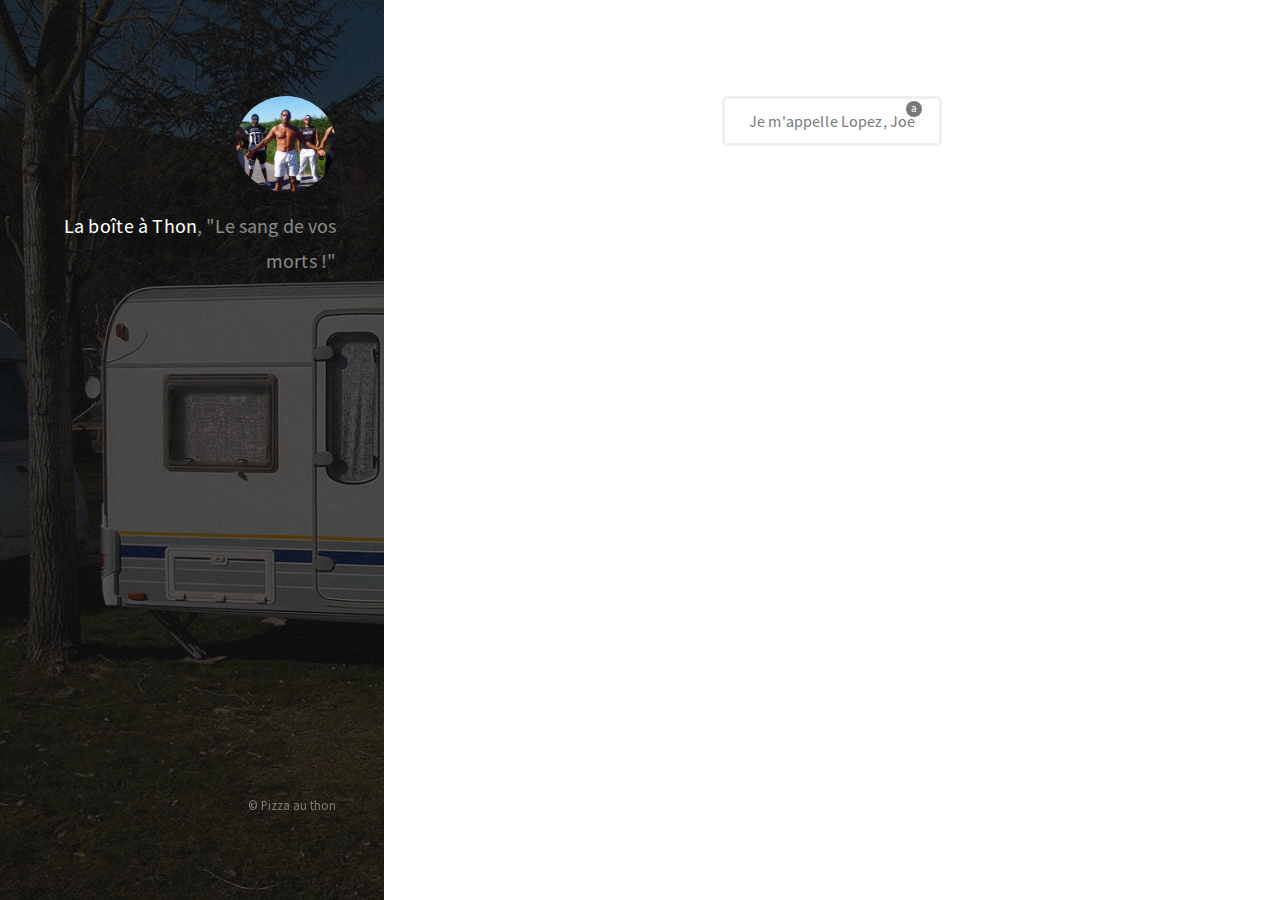
==== index.html @ dbb8b68d "change folders" ====
<html>
  <head>
		<title>La boîte à Thon</title>
		<meta http-equiv="content-type" content="text/html; charset=utf-8">
		<meta name="description" content="Le sang de vos morts !">

		<script src="js/jquery.min.js"></script>
		<script src="js/jquery.poptrox.min.js"></script>
		<script src="js/skel.min.js"></script>
		<script src="js/init.js"></script>
		<script src="assets/code.createjs.com/soundjs-0.6.1.min.js.mjs"></script>
    <script src="js/play.js"></script>

    <meta property="go:title" content="La boite à Lopez">
    <meta property="og:url" content="http://boitalopez.neuviemepage.com/">
    <meta property="go:image" content="http://boitalopez.neuviemepage.com/facebook.jpg">		
    <noscript>
      <link rel="stylesheet" href="css/skel.css">
      <link rel="stylesheet" href="css/style.css">
      <link rel="stylesheet" href="css/style-xlarge.css">
    </noscript>
  </head>
  <body onload="init();" id="top">
		<!-- Header -->
    <header id="header">
      <a href="./" class="image avatar"><img src="images/avatar.jpg.jpeg" alt=""></a>
      <h1>
        <strong>La boîte à Thon</strong>, <br>"Le sang de vos morts !"
      </h1>
    </header>
    <!-- Main -->
    <div id="main">
      <!-- One -->
      <section id="one">
        <ul class="actions" style="text-align: center;">
          <li><a id="0" href="#" class="button" onclick="playSound(this); return false;" data-label="Je m'appelle Lopez, Joe"><img class="icon" src="./images/preloader.svg" width="40" height="25" alt=""></a><small><span>a</span></small></li>
          <!-- <li><a id="1" href="./" class="button" onclick="playSound(this); return false;" data-label="Je suis oblig&#195;&#169; de faire &#195;&#167;a..."><img class="icon" src="images/preloader.svg" width="40" height="25" alt=""></a><small><span>z</span></small></li>
          <li><a id="2" href="./" class="button" onclick="playSound(this); return false;" data-label="Qui a pris une vol&#195;&#169;e !"><img class="icon" src="images/preloader.svg" width="40" height="25" alt=""></a><small><span>e</span></small></li>
          <li><a id="3" href="./" class="button" onclick="playSound(this); return false;" data-label="Et Hofmann de tes morts !"><img class="icon" src="images/preloader.svg" width="40" height="25" alt=""></a><small><span>r</span></small></li>
          <li><a id="4" href="./" class="button" onclick="playSound(this); return false;" data-label="Lopez de vos morts"><img class="icon" src="images/preloader.svg" width="40" height="25" alt=""></a><small><span>t</span></small></li>
          <li><a id="5" href="./" class="button" onclick="playSound(this); return false;" data-label="Je vais vous enculer vos morts"><img class="icon" src="images/preloader.svg" width="40" height="25" alt=""></a><small><span>y</span></small></li>
          <li><a id="6" href="./" class="button" onclick="playSound(this); return false;" data-label="Tu viens quand tu veux !"><img class="icon" src="images/preloader.svg" width="40" height="25" alt=""></a><small><span>u</span></small></li>
          <li><a id="7" href="./" class="button" onclick="playSound(this); return false;" data-label="il a fallu que je vienne..."><img class="icon" src="images/preloader.svg" width="40" height="25" alt=""></a><small><span>i</span></small></li>
          <li><a id="8" href="./" class="button" onclick="playSound(this); return false;" data-label="Tu vois ce que tu me forces &#195;&#160; faire ?"><img class="icon" src="images/preloader.svg" width="40" height="25" alt=""></a><small><span>o</span></small></li>
          <li><a id="9" href="./" class="button" onclick="playSound(this); return false;" data-label="Moi je viens tout seul !"><img class="icon" src="images/preloader.svg" width="40" height="25" alt=""></a><small><span>p</span></small></li>
          <li><a id="10" href="./" class="button" onclick="playSound(this); return false;" data-label="Viens on va en finir"><img class="icon" src="images/preloader.svg" width="40" height="25" alt=""></a><small><span>q</span></small></li>
          <li><a id="11" href="./" class="button" onclick="playSound(this); return false;" data-label="Moiti&#195;&#169; route, sur mon d&#195;&#169;funt p&#195;&#168;re"><img class="icon" src="images/preloader.svg" width="40" height="25" alt=""></a><small><span>s</span></small></li>
          <li><a id="12" href="./" class="button" onclick="playSound(this); return false;" data-label="Et celui qui vient pas, ..."><img class="icon" src="images/preloader.svg" width="40" height="25" alt=""></a><small><span>d</span></small></li>
          <li><a id="13" href="./" class="button" onclick="playSound(this); return false;" data-label="On se donne rendez-vous !"><img class="icon" src="images/preloader.svg" width="40" height="25" alt=""></a><small><span>f</span></small></li>
          <li><a id="14" href="./" class="button" onclick="playSound(this); return false;" data-label="Je veux en finir !"><img class="icon" src="images/preloader.svg" width="40" height="25" alt=""></a><small><span>g</span></small></li>
          <li><a id="15" href="./" class="button" onclick="playSound(this); return false;" data-label="J'ai jamais pris une vol&#195;&#169;e par un homme"><img class="icon" src="images/preloader.svg" width="40" height="25" alt=""></a><small><span>h</span></small></li>
          <li><a id="16" href="./" class="button" onclick="playSound(this); return false;" data-label="J'en veux Joe !"><img class="icon" src="images/preloader.svg" width="40" height="25" alt=""></a><small><span>j</span></small></li>
          <li><a id="17" href="./" class="button" onclick="playSound(this); return false;" data-label="De toutes fa&#195;&#167;ons on est en 2012..."><img class="icon" src="images/preloader.svg" width="40" height="25" alt=""></a><small><span>k</span></small></li>
          <li><a id="18" href="./" class="button" onclick="playSound(this); return false;" data-label="Vous allez payer"><img class="icon" src="images/preloader.svg" width="40" height="25" alt=""></a><small><span>l</span></small></li>
          <li><a id="19" href="./" class="button" onclick="playSound(this); return false;" data-label="Le sang de vos morts"><img class="icon" src="images/preloader.svg" width="40" height="25" alt=""></a><small><span>m</span></small></li>
          <li><a id="20" href="./" class="button" onclick="playSound(this); return false;" data-label="La calotte de vos morts"><img class="icon" src="images/preloader.svg" width="40" height="25" alt=""></a><small><span>w</span></small></li>
          <li><a id="21" href="./" class="button" onclick="playSound(this); return false;" data-label="Viens l&#195;&#160; toi !"><img class="icon" src="images/preloader.svg" width="40" height="25" alt=""></a><small><span>x</span></small></li>
          <li><a id="22" href="./" class="button" onclick="playSound(this); return false;" data-label="La calotte de ses morts je lui suce"><img class="icon" src="images/preloader.svg" width="40" height="25" alt=""></a><small><span>c</span></small></li>
          <li><a id="23" href="./" class="button" onclick="playSound(this); return false;" data-label="Le sang de leurs morts il mangera"><img class="icon" src="images/preloader.svg" width="40" height="25" alt=""></a><small><span>v</span></small></li>
          <li><a id="24" href="./" class="button" onclick="playSound(this); return false;" data-label="Ta femme..."><img class="icon" src="images/preloader.svg" width="40" height="25" alt=""></a><small><span>b</span></small></li>
          <li><a id="25" href="./" class="button" onclick="playSound(this); return false;" data-label="Ferme ta gueule &#194;&#169;"><img class="icon" src="images/preloader.svg" width="40" height="25" alt=""></a><small><span>n</span></small></li>
          <li><a id="26" href="./" class="button" onclick="playSound(this); return false;" data-label="J'ai pas peur moi"><img class="icon" src="images/preloader.svg" width="40" height="25" alt=""></a><small><span>,</span></small></li>
          <li><a id="27" href="./" class="button" onclick="playSound(this); return false;" data-label="C'est pas deux coups de poings, une tapette..."><img class="icon" src="images/preloader.svg" width="40" height="25" alt=""></a><small><span>;</span></small></li>
          <li><a id="28" href="./" class="button" onclick="playSound(this); return false;" data-label="Mon petit fr&#195;&#168;re qui est ici l&#195;&#160;..."><img class="icon" src="images/preloader.svg" width="40" height="25" alt=""></a><small><span>=</span></small></li>
          <li><a id="29" href="./" class="button" onclick="playSound(this); return false;" data-label="C'est la castagne"><img class="icon" src="images/preloader.svg" width="40" height="25" alt=""></a><small><span>1</span></small></li>
          <li><a id="30" href="./" class="button" onclick="playSound(this); return false;" data-label="?!??"><img class="icon" src="images/preloader.svg" width="40" height="25" alt=""></a><small><span>2</span></small></li>
          <li><a id="31" href="./" class="button" onclick="playSound(this); return false;" data-label="Je fais 75 kilos je fais"><img class="icon" src="images/preloader.svg" width="40" height="25" alt=""></a><small style="right: 5px;"><span>3</span></small></li> -->
        </ul>
      </section>
    </div>
    <!-- Footer -->
    <footer id="footer">
      <ul class="icons">
        <!-- <li><a href="https://twitter.com/neuviemepage" class="icon fa-twitter" target="_blank"><span class="label">Twitter</span></a></li>
        <li><a href="https://www.facebook.com/neuviemepage" class="icon fa-facebook" target="_blank"><span class="label">Facebook</span></a></li>
        <li><a href="https://instagram.com/neuviemepage/" class="icon fa-instagram" target="_blank"><span class="label">Instagram</span></a></li>
        <li style="position: relative;top: -6px;"><div class="fb-share-button" data-href="http://boitaLopez.neuviemepage.com/" data-layout="button_count"></div></li> -->
      </ul>
      <ul class="copyright">
        <li>&#169; Pizza au thon</li>
        <!-- <li>Création: <a href="https://www.facebook.com/neuviemepage">neuvi&#195;&#168;me page</a></li>
        <li>(sur une id&#195;&#169;e originale de <a href="http://www.fier-panda.fr/" target="_blank">Fier Panda</a>)</li> -->
      </ul>
    </footer>
  </body>
</html>
---- css/skel.css ----
/* Resets (http://meyerweb.com/eric/tools/css/reset/ | v2.0 | 20110126 | License: none (public domain)) */

	html,body,div,span,applet,object,iframe,h1,h2,h3,h4,h5,h6,p,blockquote,pre,a,abbr,acronym,address,big,cite,code,del,dfn,em,img,ins,kbd,q,s,samp,small,strike,strong,sub,sup,tt,var,b,u,i,center,dl,dt,dd,ol,ul,li,fieldset,form,label,legend,table,caption,tbody,tfoot,thead,tr,th,td,article,aside,canvas,details,embed,figure,figcaption,footer,header,hgroup,menu,nav,output,ruby,section,summary,time,mark,audio,video{margin:0;padding:0;border:0;font-size:100%;font:inherit;vertical-align:baseline;}article,aside,details,figcaption,figure,footer,header,hgroup,menu,nav,section{display:block;}body{line-height:1;}ol,ul{list-style:none;}blockquote,q{quotes:none;}blockquote:before,blockquote:after,q:before,q:after{content:'';content:none;}table{border-collapse:collapse;border-spacing:0;}body{-webkit-text-size-adjust:none}

/* Box Model */

	*, *:before, *:after {
		-moz-box-sizing: border-box;
		-webkit-box-sizing: border-box;
		box-sizing: border-box;
	}

/* Container */

	.container {
		margin-left: auto;
		margin-right: auto;

		/* width: (containers) */
		width: 100%;
	}

	/* Modifiers */

		/* 125% */
			.container.\31 25\25 {
				width: 100%;

				/* max-width: (containers * 1.25) */
				max-width: 125%;

				/* min-width: (containers) */
				min-width: 100%;
			}

		/* 75% */
			.container.\37 5\25 {

				/* width: (containers * 0.75) */
				width: 75%;

			}

		/* 50% */
			.container.\35 0\25 {

				/* width: (containers * 0.50) */
				width: 50%;

			}

		/* 25% */
			.container.\32 5\25 {

				/* width: (containers * 0.25) */
				width: 25%;

			}

/* Grid */

	.row {
		border-bottom: solid 1px transparent;
	}

	.row > * {
		float: left;
	}

	.row:after, .row:before {
		content: '';
		display: block;
		clear: both;
		height: 0;
	}

	.row.uniform > * > :first-child {
		margin-top: 0;
	}

	.row.uniform > * > :last-child {
		margin-bottom: 0;
	}

	/* Gutters */

		/* Normal */

			.row > * {
				/* padding: (gutters.horizontal) 0 0 (gutters.vertical) */
				padding: 0 0 0 2.5em;
			}

			.row {
				/* margin: -(gutters.horizontal) 0 -1px -(gutters.vertical) */
				margin: 0 0 -1px -2.5em;
			}

			.row.uniform > * {
				/* padding: (gutters.vertical) 0 0 (gutters.vertical) */
				padding: 2.5em 0 0 2.5em;
			}

			.row.uniform {
				/* margin: -(gutters.vertical) 0 -1px -(gutters.vertical) */
				margin: -2.5em 0 -1px -2.5em;
			}

		/* 200% */

			.row.\32 00\25 > * {
				/* padding: (gutters.horizontal) 0 0 (gutters.vertical) */
				padding: 0 0 0 5em;
			}

			.row.\32 00\25 {
				/* margin: -(gutters.horizontal) 0 -1px -(gutters.vertical) */
				margin: 0 0 -1px -5em;
			}

			.row.uniform.\32 00\25 > * {
				/* padding: (gutters.vertical) 0 0 (gutters.vertical) */
				padding: 5em 0 0 5em;
			}

			.row.uniform.\32 00\25 {
				/* margin: -(gutters.vertical) 0 -1px -(gutters.vertical) */
				margin: -5em 0 -1px -5em;
			}

		/* 150% */

			.row.\31 50\25 > * {
				/* padding: (gutters.horizontal) 0 0 (gutters.vertical) */
				padding: 0 0 0 3.75em;
			}

			.row.\31 50\25 {
				/* margin: -(gutters.horizontal) 0 -1px -(gutters.vertical) */
				margin: 0 0 -1px -3.75em;
			}

			.row.uniform.\31 50\25 > * {
				/* padding: (gutters.vertical) 0 0 (gutters.vertical) */
				padding: 3.75em 0 0 3.75em;
			}

			.row.uniform.\31 50\25 {
				/* margin: -(gutters.vertical) 0 -1px -(gutters.vertical) */
				margin: -3.75em 0 -1px -3.75em;
			}

		/* 50% */

			.row.\35 0\25 > * {
				/* padding: (gutters.horizontal) 0 0 (gutters.vertical) */
				padding: 0 0 0 1.25em;
			}

			.row.\35 0\25 {
				/* margin: -(gutters.horizontal) 0 -1px -(gutters.vertical) */
				margin: 0 0 -1px -1.25em;
			}

			.row.uniform.\35 0\25 > * {
				/* padding: (gutters.vertical) 0 0 (gutters.vertical) */
				padding: 1.25em 0 0 1.25em;
			}

			.row.uniform.\35 0\25 {
				/* margin: -(gutters.vertical) 0 -1px -(gutters.vertical) */
				margin: -1.25em 0 -1px -1.25em;
			}

		/* 25% */

			.row.\32 5\25 > * {
				/* padding: (gutters.horizontal) 0 0 (gutters.vertical) */
				padding: 0 0 0 0.625em;
			}

			.row.\32 5\25 {
				/* margin: -(gutters.horizontal) 0 -1px -(gutters.vertical) */
				margin: 0 0 -1px -0.625em;
			}

			.row.uniform.\32 5\25 > * {
				/* padding: (gutters.vertical) 0 0 (gutters.vertical) */
				padding: 0.625em 0 0 0.625em;
			}

			.row.uniform.\32 5\25 {
				/* margin: -(gutters.vertical) 0 -1px -(gutters.vertical) */
				margin: -0.625em 0 -1px -0.625em;
			}

		/* 0% */

			.row.\30 \25 > * {
				padding: 0;
			}

			.row.\30 \25 {
				margin: 0 0 -1px 0;
			}

	/* Cells */

		.\31 2u, .\31 2u\24 { width: 100%; clear: none; margin-left: 0; }
		.\31 1u, .\31 1u\24 { width: 91.6666666667%; clear: none; margin-left: 0; }
		.\31 0u, .\31 0u\24 { width: 83.3333333333%; clear: none; margin-left: 0; }
		.\39 u, .\39 u\24 { width: 75%; clear: none; margin-left: 0; }
		.\38 u, .\38 u\24 { width: 66.6666666667%; clear: none; margin-left: 0; }
		.\37 u, .\37 u\24 { width: 58.3333333333%; clear: none; margin-left: 0; }
		.\36 u, .\36 u\24 { width: 50%; clear: none; margin-left: 0; }
		.\35 u, .\35 u\24 { width: 41.6666666667%; clear: none; margin-left: 0; }
		.\34 u, .\34 u\24 { width: 33.3333333333%; clear: none; margin-left: 0; }
		.\33 u, .\33 u\24 { width: 25%; clear: none; margin-left: 0; }
		.\32 u, .\32 u\24 { width: 16.6666666667%; clear: none; margin-left: 0; }
		.\31 u, .\31 u\24 { width: 8.3333333333%; clear: none; margin-left: 0; }

		.\31 2u\24 + *,
		.\31 1u\24 + *,
		.\31 0u\24 + *,
		.\39 u\24 + *,
		.\38 u\24 + *,
		.\37 u\24 + *,
		.\36 u\24 + *,
		.\35 u\24 + *,
		.\34 u\24 + *,
		.\33 u\24 + *,
		.\32 u\24 + *,
		.\31 u\24 + * {
			clear: left;
		}

		.\-11u { margin-left: 91.6666666667% }
		.\-10u { margin-left: 83.3333333333% }
		.\-9u { margin-left: 75% }
		.\-8u { margin-left: 66.6666666667% }
		.\-7u { margin-left: 58.3333333333% }
		.\-6u { margin-left: 50% }
		.\-5u { margin-left: 41.6666666667% }
		.\-4u { margin-left: 33.3333333333% }
		.\-3u { margin-left: 25% }
		.\-2u { margin-left: 16.6666666667% }
		.\-1u { margin-left: 8.3333333333% }
---- css/style.css ----
@import url('./font-awesome.min.css');
@import url('../../fonts.googleapis.com/css_family_Source_Sans_Pro_400_400italic.css');

/*
	Strata by HTML5 UP
	html5up.net | @n33co
	Free for personal and commercial use under the CCA 3.0 license (html5up.net/license)
*/

/* Basic */

	body {
		background: #fff;
	}

		body.is-loading *, body.is-loading *:before, body.is-loading *:after {
			-moz-animation: none !important;
			-webkit-animation: none !important;
			-o-animation: none !important;
			-ms-animation: none !important;
			animation: none !important;
			-moz-transition: none !important;
			-webkit-transition: none !important;
			-o-transition: none !important;
			-ms-transition: none !important;
			transition: none !important;
		}

	body, input, select, textarea {
		color: #a2a2a2;
		font-family: "Source Sans Pro", Helvetica, sans-serif;
		font-size: 16pt;
		font-weight: 400;
		line-height: 1.75em;
	}

	a {
		-moz-transition: color 0.2s ease-in-out, border-color 0.2s ease-in-out;
		-webkit-transition: color 0.2s ease-in-out, border-color 0.2s ease-in-out;
		-o-transition: color 0.2s ease-in-out, border-color 0.2s ease-in-out;
		-ms-transition: color 0.2s ease-in-out, border-color 0.2s ease-in-out;
		transition: color 0.2s ease-in-out, border-color 0.2s ease-in-out;
		border-bottom: dotted 1px;
		color: #49bf9d;
		text-decoration: none;
	}

		a:hover {
			border-bottom-color: transparent;
			color: #49bf9d !important;
			text-decoration: none;
		}

	strong, b {
		color: #787878;
		font-weight: 400;
	}

	em, i {
		font-style: italic;
	}

	p {
		margin: 0 0 2em 0;
	}

	h1, h2, h3, h4, h5, h6 {
		color: #787878;
		font-weight: 400;
		line-height: 1em;
		margin: 0 0 1em 0;
	}

		h1 a, h2 a, h3 a, h4 a, h5 a, h6 a {
			color: inherit;
			text-decoration: none;
		}

	h1 {
		font-size: 2em;
		line-height: 1.5em;
	}

	h2 {
		font-size: 1.5em;
		line-height: 1.5em;
	}

	h3 {
		font-size: 1.25em;
		line-height: 1.5em;
	}

	h4 {
		font-size: 1.1em;
		line-height: 1.5em;
	}

	h5 {
		font-size: 0.9em;
		line-height: 1.5em;
	}

	h6 {
		font-size: 0.7em;
		line-height: 1.5em;
	}

	sub {
		font-size: 0.8em;
		position: relative;
		top: 0.5em;
	}

	sup {
		font-size: 0.8em;
		position: relative;
		top: -0.5em;
	}

	hr {
		border: 0;
		border-bottom: solid 2px #efefef;
		margin: 2em 0;
	}

		hr.major {
			margin: 3em 0;
		}

	blockquote {
		border-left: solid 6px #efefef;
		font-style: italic;
		margin: 0 0 2em 0;
		padding: 0.5em 0 0.5em 1.5em;
	}

	code {
		background: #f7f7f7;
		border-radius: 0.35em;
		border: solid 2px #efefef;
		font-family: "Courier New", monospace;
		font-size: 0.9em;
		margin: 0 0.25em;
		padding: 0.25em 0.65em;
	}

	pre {
		-webkit-overflow-scrolling: touch;
		font-family: "Courier New", monospace;
		font-size: 0.9em;
		margin: 0 0 2em 0;
	}

		pre code {
			display: block;
			line-height: 1.75em;
			padding: 1em 1.5em;
			overflow-x: auto;
		}

	.align-left {
		text-align: left;
	}

	.align-center {
		text-align: center;
	}

	.align-right {
		text-align: right;
	}

/* Section/Article */

	section.special, article.special {
		text-align: center;
	}

	header p {
		color: #b2b2b2;
		position: relative;
		margin: 0 0 1.5em 0;
	}

	header h2 + p {
		font-size: 1.25em;
		margin-top: -1em;
		line-height: 1.5em;
	}

	header h3 + p {
		font-size: 1.1em;
		margin-top: -0.8em;
		line-height: 1.5em;
	}

	header h4 + p,
	header h5 + p,
	header h6 + p {
		font-size: 0.9em;
		margin-top: -0.6em;
		line-height: 1.5em;
	}

	header.major h2 {
		font-size: 2em;
	}

/* Form */

	form {
		margin: 0 0 2em 0;
	}

	label {
		color: #787878;
		display: block;
		font-size: 0.9em;
		font-weight: 400;
		margin: 0 0 1em 0;
	}

	input[type="text"],
	input[type="password"],
	input[type="email"],
	select,
	textarea {
		-moz-appearance: none;
		-webkit-appearance: none;
		-o-appearance: none;
		-ms-appearance: none;
		appearance: none;
		background: #f7f7f7;
		border-radius: 0.35em;
		border: solid 2px transparent;
		color: inherit;
		display: block;
		outline: 0;
		padding: 0 0.75em;
		text-decoration: none;
		width: 100%;
	}

		input[type="text"]:invalid,
		input[type="password"]:invalid,
		input[type="email"]:invalid,
		select:invalid,
		textarea:invalid {
			box-shadow: none;
		}

		input[type="text"]:focus,
		input[type="password"]:focus,
		input[type="email"]:focus,
		select:focus,
		textarea:focus {
			border-color: #49bf9d;
		}

	.select-wrapper {
		text-decoration: none;
		display: block;
		position: relative;
	}

		.select-wrapper:before {
			-moz-osx-font-smoothing: grayscale;
			-webkit-font-smoothing: antialiased;
			font-family: FontAwesome;
			font-style: normal;
			font-weight: normal;
			text-transform: none !important;
		}

		.select-wrapper:before {
			color: #dfdfdf;
			content: '\f078';
			display: block;
			height: 2.75em;
			line-height: 2.75em;
			pointer-events: none;
			position: absolute;
			right: 0;
			text-align: center;
			top: 0;
			width: 2.75em;
		}

		.select-wrapper select::-ms-expand {
			display: none;
		}

	input[type="text"],
	input[type="password"],
	input[type="email"],
	select {
		height: 2.75em;
	}

	textarea {
		padding: 0.75em;
	}

	input[type="checkbox"],
	input[type="radio"] {
		-moz-appearance: none;
		-webkit-appearance: none;
		-o-appearance: none;
		-ms-appearance: none;
		appearance: none;
		display: block;
		float: left;
		margin-right: -2em;
		opacity: 0;
		width: 1em;
		z-index: -1;
	}

		input[type="checkbox"] + label,
		input[type="radio"] + label {
			text-decoration: none;
			color: #a2a2a2;
			cursor: pointer;
			display: inline-block;
			font-size: 1em;
			font-weight: 400;
			padding-left: 2.4em;
			padding-right: 0.75em;
			position: relative;
		}

			input[type="checkbox"] + label:before,
			input[type="radio"] + label:before {
				-moz-osx-font-smoothing: grayscale;
				-webkit-font-smoothing: antialiased;
				font-family: FontAwesome;
				font-style: normal;
				font-weight: normal;
				text-transform: none !important;
			}

			input[type="checkbox"] + label:before,
			input[type="radio"] + label:before {
				background: #f7f7f7;
				border-radius: 0.35em;
				border: solid 2px transparent;
				content: '';
				display: inline-block;
				height: 1.65em;
				left: 0;
				line-height: 1.58125em;
				position: absolute;
				text-align: center;
				top: 0;
				width: 1.65em;
			}

		input[type="checkbox"]:checked + label:before,
		input[type="radio"]:checked + label:before {
			background: #787878;
			border-color: #787878;
			color: #fff;
			content: '\f00c';
		}

		input[type="checkbox"]:focus + label:before,
		input[type="radio"]:focus + label:before {
			border-color: #49bf9d;
		}

	input[type="checkbox"] + label:before {
		border-radius: 0.35em;
	}

	input[type="radio"] + label:before {
		border-radius: 100%;
	}

	::-webkit-input-placeholder {
		color: #b2b2b2 !important;
		opacity: 1.0;
	}

	:-moz-placeholder {
		color: #b2b2b2 !important;
		opacity: 1.0;
	}

	::-moz-placeholder {
		color: #b2b2b2 !important;
		opacity: 1.0;
	}

	:-ms-input-placeholder {
		color: #b2b2b2 !important;
		opacity: 1.0;
	}

	.formerize-placeholder {
		color: #b2b2b2 !important;
		opacity: 1.0;
	}

/* Box */

	.box {
		border-radius: 0.35em;
		border: solid 2px #efefef;
		margin-bottom: 2em;
		padding: 1.5em;
	}

		.box > :last-child,
		.box > :last-child > :last-child,
		.box > :last-child > :last-child > :last-child {
			margin-bottom: 0;
		}

		.box.alt {
			border: 0;
			border-radius: 0;
			padding: 0;
		}

/* Icon */

	.icon {
		text-decoration: none;
		border-bottom: none;
		position: relative;
	}

		.icon:before {
			-moz-osx-font-smoothing: grayscale;
			-webkit-font-smoothing: antialiased;
			font-family: FontAwesome;
			font-style: normal;
			font-weight: normal;
			text-transform: none !important;
		}

		.icon > .label {
			display: none;
		}

/* Image */

	.image {
		border-radius: 0.35em;
		border: 0;
		display: inline-block;
		position: relative;
	}

		.image:before {
			-moz-transition: opacity 0.2s ease-in-out;
			-webkit-transition: opacity 0.2s ease-in-out;
			-o-transition: opacity 0.2s ease-in-out;
			-ms-transition: opacity 0.2s ease-in-out;
			transition: opacity 0.2s ease-in-out;
			background: url('images/overlay.png');
			border-radius: 0.35em;
			content: '';
			display: block;
			height: 100%;
			left: 0;
			opacity: 0.5;
			position: absolute;
			top: 0;
			width: 100%;
		}

		.image.thumb {
			text-align: center;
		}

			.image.thumb:after {
				-moz-transition: opacity 0.2s ease-in-out;
				-webkit-transition: opacity 0.2s ease-in-out;
				-o-transition: opacity 0.2s ease-in-out;
				-ms-transition: opacity 0.2s ease-in-out;
				transition: opacity 0.2s ease-in-out;
				border-radius: 0.35em;
				border: solid 3px rgba(255, 255, 255, 0.5);
				color: #fff;
				content: 'View';
				display: inline-block;
				font-size: 0.8em;
				font-weight: 400;
				left: 50%;
				line-height: 2.25em;
				margin: -1.25em 0 0 -3em;
				opacity: 0;
				padding: 0 1.5em;
				position: absolute;
				text-align: center;
				text-decoration: none;
				top: 50%;
				white-space: nowrap;
			}

			.image.thumb:hover:after {
				opacity: 1.0;
			}

			.image.thumb:hover:before {
				background: url('images/overlay.png'), url('images/overlay.png');
				opacity: 1.0;
			}

		.image img {
			border-radius: 0.35em;
			display: block;
		}

		.image.left {
			float: left;
			margin: 0 1.5em 1em 0;
			top: 0.25em;
		}

		.image.right {
			float: right;
			margin: 0 0 1em 1.5em;
			top: 0.25em;
		}

		.image.left, .image.right {
			max-width: 40%;
		}

			.image.left img, .image.right img {
				width: 100%;
			}

		.image.fit {
			display: block;
			margin: 0 0 2em 0;
			width: 100%;
		}

			.image.fit img {
				width: 100%;
			}

		.image.avatar {
			border-radius: 100%;
		}

			.image.avatar:before {
				display: none;
			}

			.image.avatar img {
				border-radius: 100%;
				width: 100%;
			}

/* List */

	ol {
		list-style: decimal;
		margin: 0 0 2em 0;
		padding-left: 1.25em;
	}

		ol li {
			padding-left: 0.25em;
		}

	ul {
		list-style: disc;
		margin: 0 0 2em 0;
		padding-left: 1em;
	}

		ul li {
			padding-left: 0.5em;
		}

		ul.alt {
			list-style: none;
			padding-left: 0;
		}

			ul.alt li {
				border-top: solid 2px #efefef;
				padding: 0.5em 0;
			}

				ul.alt li:first-child {
					border-top: 0;
					padding-top: 0;
				}

		ul.icons {
			cursor: default;
			list-style: none;
			padding-left: 0;
		}

			ul.icons li {
				display: inline-block;
				padding: 0 1em 0 0;
			}

				ul.icons li:last-child {
					padding-right: 0;
				}

				ul.icons li .icon:before {
					font-size: 1.5em;
				}

		ul.actions {
			cursor: default;
			list-style: none;
			padding-left: 0;
		}

			ul.actions li {
				display: inline-block;
				padding: 0 1em 0 0;
				vertical-align: middle;
				margin-bottom: 2%;
			}

				ul.actions li:last-child {
					padding-right: 0;
				}

			ul.actions.small li {
				padding: 0 0.5em 0 0;
			}

			ul.actions.vertical li {
				display: block;
				padding: 1em 0 0 0;
			}

				ul.actions.vertical li:first-child {
					padding-top: 0;
				}

				ul.actions.vertical li > * {
					margin-bottom: 0;
				}

			ul.actions.vertical.small li {
				padding: 0.5em 0 0 0;
			}

				ul.actions.vertical.small li:first-child {
					padding-top: 0;
				}

			ul.actions.fit {
				display: table;
				margin-left: -1em;
				padding: 0;
				table-layout: fixed;
				width: calc(100% + 1em);
			}

				ul.actions.fit li {
					display: table-cell;
					padding: 0 0 0 1em;
				}

					ul.actions.fit li > * {
						margin-bottom: 0;
					}

				ul.actions.fit.small {
					margin-left: -0.5em;
					width: calc(100% + 0.5em);
				}

					ul.actions.fit.small li {
						padding: 0 0 0 0.5em;
					}

		ul.labeled-icons {
			list-style: none;
			padding: 0;
		}

			ul.labeled-icons li {
				line-height: 1.75em;
				margin: 1.5em 0 0 0;
				padding-left: 2.25em;
				position: relative;
			}

				ul.labeled-icons li:first-child {
					margin-top: 0;
				}

				ul.labeled-icons li a {
					color: inherit;
				}

				ul.labeled-icons li h3 {
					color: #b2b2b2;
					left: 0;
					position: absolute;
					text-align: center;
					top: 0;
					width: 1em;
				}

	dl {
		margin: 0 0 2em 0;
	}

/* Table */

	.table-wrapper {
		-webkit-overflow-scrolling: touch;
		overflow-x: auto;
	}

	table {
		margin: 0 0 2em 0;
		width: 100%;
	}

		table tbody tr {
			border: solid 1px #efefef;
			border-left: 0;
			border-right: 0;
		}

			table tbody tr:nth-child(2n + 1) {
				background-color: #f7f7f7;
			}

		table td {
			padding: 0.75em 0.75em;
		}

		table th {
			color: #787878;
			font-size: 0.9em;
			font-weight: 400;
			padding: 0 0.75em 0.75em 0.75em;
			text-align: left;
		}

		table thead {
			border-bottom: solid 2px #efefef;
		}

		table tfoot {
			border-top: solid 2px #efefef;
		}

		table.alt {
			border-collapse: separate;
		}

			table.alt tbody tr td {
				border: solid 2px #efefef;
				border-left-width: 0;
				border-top-width: 0;
			}

				table.alt tbody tr td:first-child {
					border-left-width: 2px;
				}

			table.alt tbody tr:first-child td {
				border-top-width: 2px;
			}

			table.alt thead {
				border-bottom: 0;
			}

			table.alt tfoot {
				border-top: 0;
			}

/* Button */

	input[type="submit"],
	input[type="reset"],
	input[type="button"],
	.button {
		-moz-appearance: none;
		-webkit-appearance: none;
		-o-appearance: none;
		-ms-appearance: none;
		appearance: none;
		-moz-transition: background-color 0.2s ease-in-out, color 0.2s ease-in-out, border-color 0.2s ease-in-out;
		-webkit-transition: background-color 0.2s ease-in-out, color 0.2s ease-in-out, border-color 0.2s ease-in-out;
		-o-transition: background-color 0.2s ease-in-out, color 0.2s ease-in-out, border-color 0.2s ease-in-out;
		-ms-transition: background-color 0.2s ease-in-out, color 0.2s ease-in-out, border-color 0.2s ease-in-out;
		transition: background-color 0.2s ease-in-out, color 0.2s ease-in-out, border-color 0.2s ease-in-out;
		background-color: transparent;
		border-radius: 0.35em;
		border: solid 3px #efefef;
		color: #787878 !important;
		cursor: pointer;
		display: inline-block;
		font-weight: 400;
		height: 3.15em;
		height: calc(2.75em + 6px);
		line-height: 2.75em;
		min-width: 10em;
		padding: 0 1.5em;
		text-align: center;
		text-decoration: none;
		white-space: nowrap;
	}

		input[type="submit"]:hover,
		input[type="reset"]:hover,
		input[type="button"]:hover,
		.button:hover {
			border-color: #333e12;
			color: #333e12 !important;
		}

		input[type="submit"]:active,
		input[type="reset"]:active,
		input[type="button"]:active,
		.button:active {
			background-color: rgba(52,62,18,0.1);
			border-color: #333e12;
			color: #49bf9d !important;
		}

		input[type="submit"].icon,
		input[type="reset"].icon,
		input[type="button"].icon,
		.button.icon {
			padding-left: 1.35em;
		}

			input[type="submit"].icon:before,
			input[type="reset"].icon:before,
			input[type="button"].icon:before,
			.button.icon:before {
				margin-right: 0.5em;
			}

		input[type="submit"].fit,
		input[type="reset"].fit,
		input[type="button"].fit,
		.button.fit {
			display: block;
			margin: 0 0 1em 0;
			min-width: 0;
			width: 100%;
		}

		input[type="submit"].small,
		input[type="reset"].small,
		input[type="button"].small,
		.button.small {
			font-size: 0.8em;
		}

		input[type="submit"].big,
		input[type="reset"].big,
		input[type="button"].big,
		.button.big {
			font-size: 1.35em;
		}

		input[type="submit"].special,
		input[type="reset"].special,
		input[type="button"].special,
		.button.special {
			background-color: #333e12;
			border-color: #333e12;
			color: #ffffff !important;
		}

			input[type="submit"].special:hover,
			input[type="reset"].special:hover,
			input[type="button"].special:hover,
			.button.special:hover {
				background-color: #333e12;
				border-color: #333e12;
			}

			input[type="submit"].special:active,
			input[type="reset"].special:active,
			input[type="button"].special:active,
			.button.special:active {
				background-color: #333e12;
				border-color: #333e12;
			}

		input[type="submit"].disabled, input[type="submit"]:disabled,
		input[type="reset"].disabled,
		input[type="reset"]:disabled,
		input[type="button"].disabled,
		input[type="button"]:disabled,
		.button.disabled,
		.button:disabled {
			background-color: #333e12 !important;
			border-color: #333e12 !important;
			color: #fff !important;
			cursor: default;
		}

/* Work Item */

	.work-item {
		margin: 0 0 2em 0;
	}

		.work-item .image {
			margin: 0 0 1.5em 0;
		}

		.work-item h3 {
			font-size: 1em;
			margin: 0 0 0.5em 0;
		}

		.work-item p {
			font-size: 0.8em;
			line-height: 1.5em;
			margin: 0;
		}

/* Header */

	#header {
		background-color: #1f1815;
		background-attachment: scroll,								fixed;
		background-image: url('images/overlay.png'), url('../images/bg.jpg.jpeg');
		background-position: top left,							top left;
		background-repeat: repeat,								no-repeat;
		background-size: auto,								auto 100%;
		color: rgba(255, 255, 255, 0.5);
		height: 100%;
		left: 0;
		padding: 8em 4em 0 0;
		position: fixed;
		text-align: right;
		top: 0;
		width: 35%;
	}

		#header strong, #header b {
			color: #ffffff;
		}

		#header h2, #header h3, #header h4, #header h5, #header h6 {
			color: #ffffff;
		}

		#header h1 {
			color: rgba(255, 255, 255, 0.5);
			font-size: 1.35em;
			line-height: 1.75em;
			margin: 0;
		}

		#header .image.avatar {
			margin: 0 0 1em 0;
			width: 6.25em;
		}

/* Footer */

	#footer {
		bottom: 0;
		left: 0;
		padding: 0 4em 6em 0;
		position: fixed;
		text-align: right;
		width: 35%;
	}

		#footer .icons {
			margin: 1em 0 0 0;
		}

			#footer .icons a {
				color: rgba(255, 255, 255, 0.4);
			}

		#footer .copyright {
			color: rgba(255, 255, 255, 0.4);
			font-size: 0.8em;
			list-style: none;
			margin: 1em 0 0 0;
			padding: 0;
		}

			#footer .copyright li {
				border-left: solid 1px rgba(255, 255, 255, 0.25);
				display: inline-block;
				line-height: 1em;
				margin-left: 0.75em;
				padding-left: 0.75em;
			}

				#footer .copyright li:first-child {
					border-left: 0;
					margin-left: 0;
					padding-left: 0;
				}

				#footer .copyright li a {
					color: inherit;
				}

/* Main */

	#main {
		margin-left: 35%;
		max-width: 54em;
		padding: 8em 4em 4em 4em;
		width: calc(100% - 35%);
	}

		#main > section {
			border-top: solid 2px #efefef;
			margin: 4em 0 0 0;
			padding: 4em 0 0 0;
		}

			#main > section:first-child {
				border-top: 0;
				margin-top: 0;
				padding-top: 0;
			}

/* Poptrox */
	@-moz-keyframes spin { 0% { -moz-transform: rotate(0deg); -webkit-transform: rotate(0deg); -o-transform: rotate(0deg); -ms-transform: rotate(0deg); transform: rotate(0deg); } 100% { -moz-transform: rotate(360deg); -webkit-transform: rotate(360deg); -o-transform: rotate(360deg); -ms-transform: rotate(360deg); transform: rotate(360deg); } }
	@-webkit-keyframes spin { 0% { -moz-transform: rotate(0deg); -webkit-transform: rotate(0deg); -o-transform: rotate(0deg); -ms-transform: rotate(0deg); transform: rotate(0deg); } 100% { -moz-transform: rotate(360deg); -webkit-transform: rotate(360deg); -o-transform: rotate(360deg); -ms-transform: rotate(360deg); transform: rotate(360deg); } }
	@-o-keyframes spin { 0% { -moz-transform: rotate(0deg); -webkit-transform: rotate(0deg); -o-transform: rotate(0deg); -ms-transform: rotate(0deg); transform: rotate(0deg); } 100% { -moz-transform: rotate(360deg); -webkit-transform: rotate(360deg); -o-transform: rotate(360deg); -ms-transform: rotate(360deg); transform: rotate(360deg); } }
	@-ms-keyframes spin { 0% { -moz-transform: rotate(0deg); -webkit-transform: rotate(0deg); -o-transform: rotate(0deg); -ms-transform: rotate(0deg); transform: rotate(0deg); } 100% { -moz-transform: rotate(360deg); -webkit-transform: rotate(360deg); -o-transform: rotate(360deg); -ms-transform: rotate(360deg); transform: rotate(360deg); } }
	@keyframes spin { 0% { -moz-transform: rotate(0deg); -webkit-transform: rotate(0deg); -o-transform: rotate(0deg); -ms-transform: rotate(0deg); transform: rotate(0deg); } 100% { -moz-transform: rotate(360deg); -webkit-transform: rotate(360deg); -o-transform: rotate(360deg); -ms-transform: rotate(360deg); transform: rotate(360deg); } }

	.poptrox-popup {
		-moz-box-sizing: content-box;
		-webkit-box-sizing: content-box;
		-o-box-sizing: content-box;
		-ms-box-sizing: content-box;
		box-sizing: content-box;
		-webkit-tap-highlight-color: rgba(255, 255, 255, 0);
		background: #fff;
		border-radius: 0.35em;
		box-shadow: 0 0.1em 0.15em 0 rgba(0, 0, 0, 0.15);
		overflow: hidden;
		padding-bottom: 3em;
	}

		.poptrox-popup .loader {
			text-decoration: none;
			-moz-animation: spin 1s linear infinite;
			-webkit-animation: spin 1s linear infinite;
			-o-animation: spin 1s linear infinite;
			-ms-animation: spin 1s linear infinite;
			animation: spin 1s linear infinite;
			font-size: 1.5em;
			height: 1em;
			left: 50%;
			line-height: 1em;
			margin: -0.5em 0 0 -0.5em;
			position: absolute;
			top: 50%;
			width: 1em;
		}

			.poptrox-popup .loader:before {
				-moz-osx-font-smoothing: grayscale;
				-webkit-font-smoothing: antialiased;
				font-family: FontAwesome;
				font-style: normal;
				font-weight: normal;
				text-transform: none !important;
			}

			.poptrox-popup .loader:before {
				content: '\f1ce';
			}

		.poptrox-popup .caption {
			background: #fff;
			bottom: 0;
			cursor: default;
			font-size: 0.9em;
			height: 3em;
			left: 0;
			line-height: 2.8em;
			position: absolute;
			text-align: center;
			width: 100%;
			z-index: 1;
		}

		.poptrox-popup .nav-next,
		.poptrox-popup .nav-previous {
			text-decoration: none;
			-moz-transition: opacity 0.2s ease-in-out;
			-webkit-transition: opacity 0.2s ease-in-out;
			-o-transition: opacity 0.2s ease-in-out;
			-ms-transition: opacity 0.2s ease-in-out;
			transition: opacity 0.2s ease-in-out;
			-webkit-tap-highlight-color: rgba(255, 255, 255, 0);
			background: rgba(0, 0, 0, 0.01);
			cursor: pointer;
			height: 100%;
			opacity: 0;
			position: absolute;
			top: 0;
			width: 50%;
		}

			.poptrox-popup .nav-next:before,
			.poptrox-popup .nav-previous:before {
				-moz-osx-font-smoothing: grayscale;
				-webkit-font-smoothing: antialiased;
				font-family: FontAwesome;
				font-style: normal;
				font-weight: normal;
				text-transform: none !important;
			}

			.poptrox-popup .nav-next:before,
			.poptrox-popup .nav-previous:before {
				color: #fff;
				font-size: 2.5em;
				height: 1em;
				line-height: 1em;
				margin-top: -0.75em;
				position: absolute;
				text-align: center;
				top: 50%;
				width: 1.5em;
			}

		.poptrox-popup .nav-next {
			right: 0;
		}

			.poptrox-popup .nav-next:before {
				content: '\f105';
				right: 0;
			}

		.poptrox-popup .nav-previous {
			left: 0;
		}

			.poptrox-popup .nav-previous:before {
				content: '\f104';
				left: 0;
			}

		.poptrox-popup .closer {
			text-decoration: none;
			-moz-transition: opacity 0.2s ease-in-out;
			-webkit-transition: opacity 0.2s ease-in-out;
			-o-transition: opacity 0.2s ease-in-out;
			-ms-transition: opacity 0.2s ease-in-out;
			transition: opacity 0.2s ease-in-out;
			-webkit-tap-highlight-color: rgba(255, 255, 255, 0);
			color: #fff;
			height: 4em;
			line-height: 4em;
			opacity: 0;
			position: absolute;
			right: 0;
			text-align: center;
			top: 0;
			width: 4em;
			z-index: 2;
		}

			.poptrox-popup .closer:before {
				-moz-osx-font-smoothing: grayscale;
				-webkit-font-smoothing: antialiased;
				font-family: FontAwesome;
				font-style: normal;
				font-weight: normal;
				text-transform: none !important;
			}

			.poptrox-popup .closer:before {
				-moz-box-sizing: content-box;
				-webkit-box-sizing: content-box;
				-o-box-sizing: content-box;
				-ms-box-sizing: content-box;
				box-sizing: content-box;
				border-radius: 100%;
				border: solid 3px rgba(255, 255, 255, 0.5);
				content: '\f00d';
				display: block;
				font-size: 1em;
				height: 1.75em;
				left: 50%;
				line-height: 1.75em;
				margin: -0.875em 0 0 -0.875em;
				position: absolute;
				top: 50%;
				width: 1.75em;
			}

		.poptrox-popup:hover .nav-next,
		.poptrox-popup:hover .nav-previous {
			opacity: 0.5;
		}

			.poptrox-popup:hover .nav-next:hover,
			.poptrox-popup:hover .nav-previous:hover {
				opacity: 1.0;
			}

		.poptrox-popup:hover .closer {
			opacity: 0.5;
		}

			.poptrox-popup:hover .closer:hover {
				opacity: 1.0;
			}

/* Touch */

	body.is-touch .image.thumb:before {
		opacity: 0.5 !important;
	}

	body.is-touch .image.thumb:after {
		display: none !important;
	}

	body.is-touch #header {
		background-attachment: scroll;
		background-size: auto, cover;
	}

	body.is-touch .poptrox-popup .nav-next,
	body.is-touch .poptrox-popup .nav-previous,
	body.is-touch .poptrox-popup .closer {
		opacity: 1.0 !important;
	}
			ul.actions li {
		position: relative;
	}
		small {
	    position: absolute;
	    top: 5px;
	    right: 20px;
	    font-size: 11px;
	    background: #787878;
	    border-radius: 100%;
	    width: 16px;
	    height: 16px;
	    display: block;
	    color: #fff;

	}
	
	small span {
		transform : translateX(-50%) translateY(-50%);
		position: absolute;
		top: 46%;
    	left: 48%;
	}
	
	
	@media screen and (min-width: 1800px) {
	
			small {

	    top: 5px;
	    right: 26px;
	    }
	}
	
	
.small small {
	display: none;
}
---- css/style-xlarge.css ----
/*
	Strata by HTML5 UP
	html5up.net | @n33co
	Free for personal and commercial use under the CCA 3.0 license (html5up.net/license)
*/

/* Basic */

	body, input, select, textarea {
		font-size: 12pt;
	}
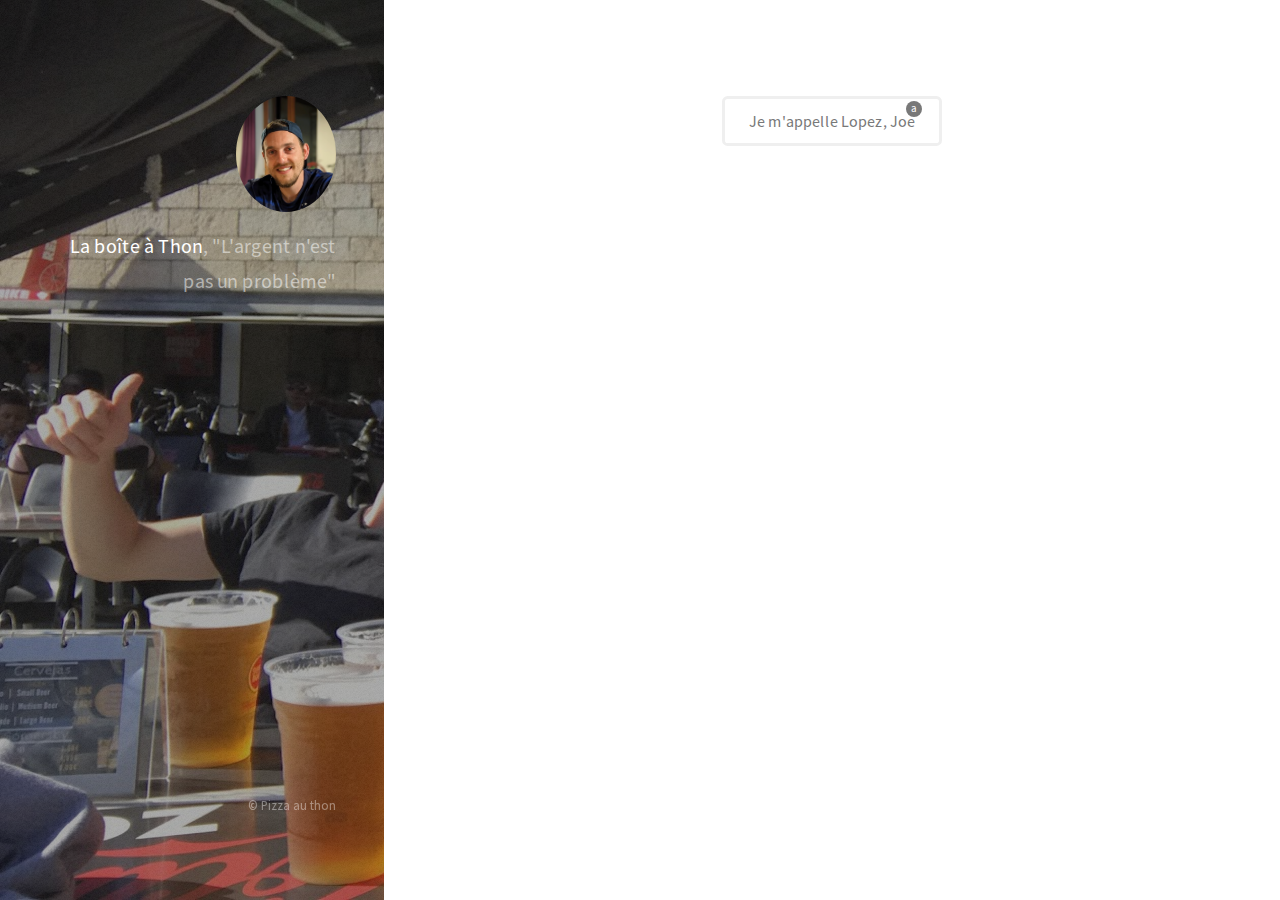
==== commit 2964933b: "change images" ====
--- a/index.html
+++ b/index.html
@@ -2,7 +2,7 @@
   <head>
 		<title>La boîte à Thon</title>
 		<meta http-equiv="content-type" content="text/html; charset=utf-8">
-		<meta name="description" content="Le sang de vos morts !">
+		<meta name="description" content="L'argent n'est pas un problème">
 
 		<script src="js/jquery.min.js"></script>
 		<script src="js/jquery.poptrox.min.js"></script>
@@ -11,9 +11,9 @@
 		<script src="assets/code.createjs.com/soundjs-0.6.1.min.js.mjs"></script>
     <script src="js/play.js"></script>
 
-    <meta property="go:title" content="La boite à Lopez">
-    <meta property="og:url" content="http://boitalopez.neuviemepage.com/">
-    <meta property="go:image" content="http://boitalopez.neuviemepage.com/facebook.jpg">		
+    <meta property="go:title" content="La boite à Thon">
+    <!-- <meta property="og:url" content="http://boitalopez.neuviemepage.com/">
+    <meta property="go:image" content="http://boitalopez.neuviemepage.com/facebook.jpg">		 -->
     <noscript>
       <link rel="stylesheet" href="css/skel.css">
       <link rel="stylesheet" href="css/style.css">
@@ -23,9 +23,9 @@
   <body onload="init();" id="top">
 		<!-- Header -->
     <header id="header">
-      <a href="./" class="image avatar"><img src="images/avatar.jpg.jpeg" alt=""></a>
+      <a href="./" class="image avatar"><img src="images/avatar.jpg" alt=""></a>
       <h1>
-        <strong>La boîte à Thon</strong>, <br>"Le sang de vos morts !"
+        <strong>La boîte à Thon</strong>, <br>"L'argent n'est pas un problème"
       </h1>
     </header>
     <!-- Main -->
--- a/css/style.css
+++ b/css/style.css
@@ -934,7 +934,7 @@
 	#header {
 		background-color: #1f1815;
 		background-attachment: scroll,								fixed;
-		background-image: url('images/overlay.png'), url('../images/bg.jpg.jpeg');
+		background-image: url('images/overlay.png'), url('../images/background.jpeg');
 		background-position: top left,							top left;
 		background-repeat: repeat,								no-repeat;
 		background-size: auto,								auto 100%;
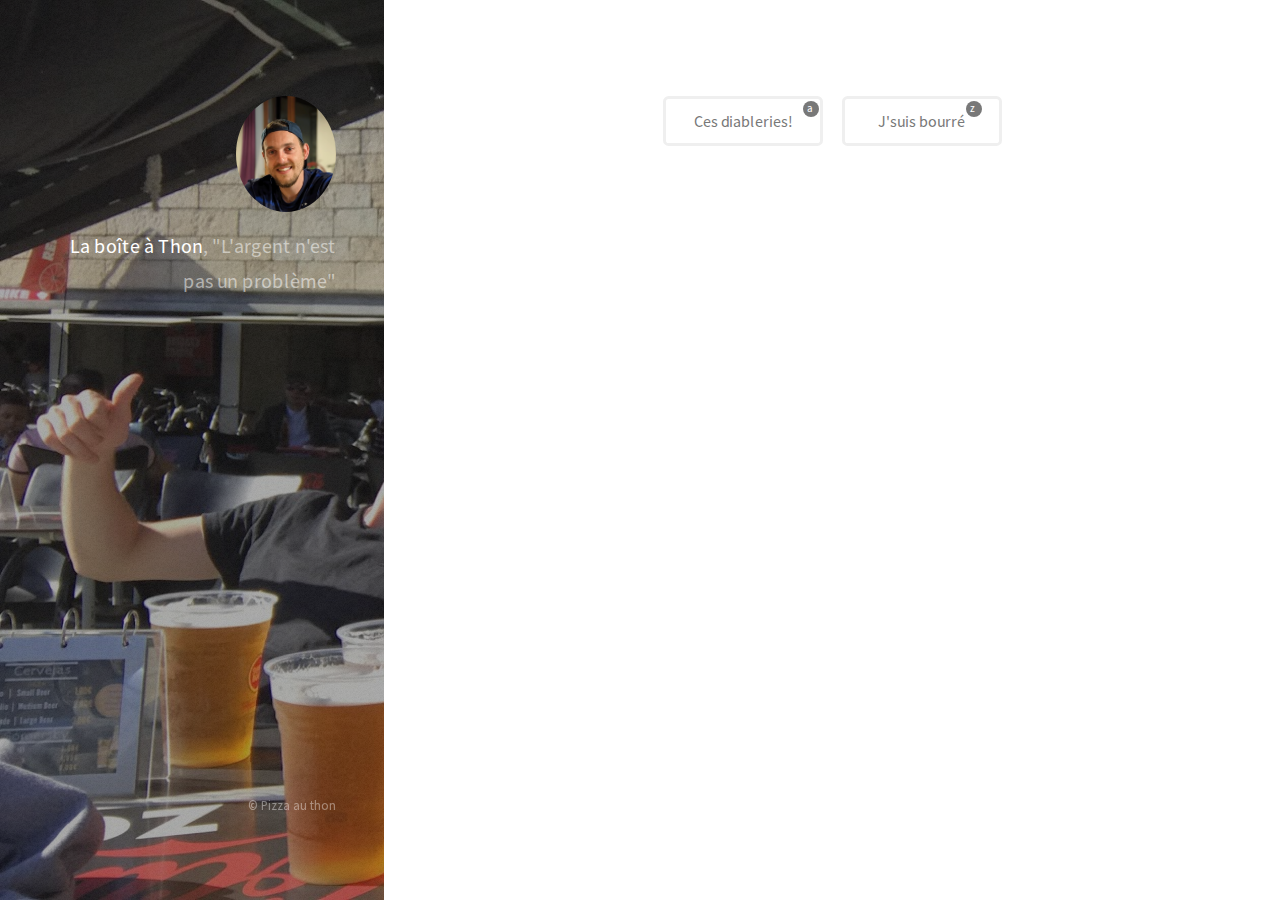
==== commit 321ead33: "add audio" ====
--- a/index.html
+++ b/index.html
@@ -33,9 +33,9 @@
       <!-- One -->
       <section id="one">
         <ul class="actions" style="text-align: center;">
-          <li><a id="0" href="#" class="button" onclick="playSound(this); return false;" data-label="Je m'appelle Lopez, Joe"><img class="icon" src="./images/preloader.svg" width="40" height="25" alt=""></a><small><span>a</span></small></li>
-          <!-- <li><a id="1" href="./" class="button" onclick="playSound(this); return false;" data-label="Je suis oblig&#195;&#169; de faire &#195;&#167;a..."><img class="icon" src="images/preloader.svg" width="40" height="25" alt=""></a><small><span>z</span></small></li>
-          <li><a id="2" href="./" class="button" onclick="playSound(this); return false;" data-label="Qui a pris une vol&#195;&#169;e !"><img class="icon" src="images/preloader.svg" width="40" height="25" alt=""></a><small><span>e</span></small></li>
+          <li><a id="0" href="#" class="button" onclick="playSound(this); return false;" data-label="Ces diableries!"><img class="icon" src="./images/preloader.svg" width="40" height="25" alt=""></a><small><span>a</span></small></li>
+          <li><a id="1" href="./" class="button" onclick="playSound(this); return false;" data-label="J'suis bourré"><img class="icon" src="images/preloader.svg" width="40" height="25" alt=""></a><small><span>z</span></small></li>
+          <!-- <li><a id="2" href="./" class="button" onclick="playSound(this); return false;" data-label="Qui a pris une vol&#195;&#169;e !"><img class="icon" src="images/preloader.svg" width="40" height="25" alt=""></a><small><span>e</span></small></li>
           <li><a id="3" href="./" class="button" onclick="playSound(this); return false;" data-label="Et Hofmann de tes morts !"><img class="icon" src="images/preloader.svg" width="40" height="25" alt=""></a><small><span>r</span></small></li>
           <li><a id="4" href="./" class="button" onclick="playSound(this); return false;" data-label="Lopez de vos morts"><img class="icon" src="images/preloader.svg" width="40" height="25" alt=""></a><small><span>t</span></small></li>
           <li><a id="5" href="./" class="button" onclick="playSound(this); return false;" data-label="Je vais vous enculer vos morts"><img class="icon" src="images/preloader.svg" width="40" height="25" alt=""></a><small><span>y</span></small></li>
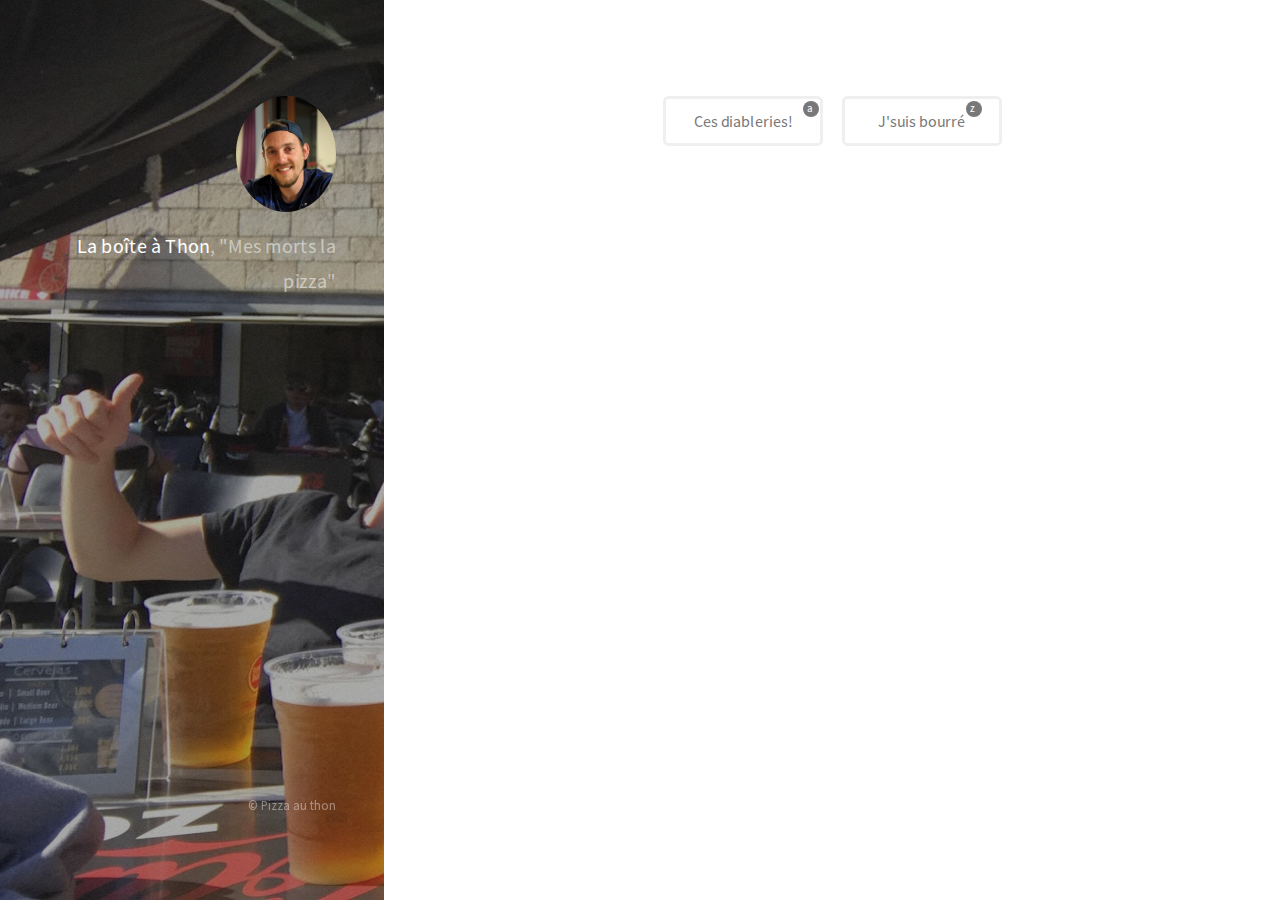
==== commit 0aac589e: "change description" ====
--- a/index.html
+++ b/index.html
@@ -25,7 +25,7 @@
     <header id="header">
       <a href="./" class="image avatar"><img src="images/avatar.jpg" alt=""></a>
       <h1>
-        <strong>La boîte à Thon</strong>, <br>"L'argent n'est pas un problème"
+        <strong>La boîte à Thon</strong>, <br>"Mes morts la pizza"
       </h1>
     </header>
     <!-- Main -->
